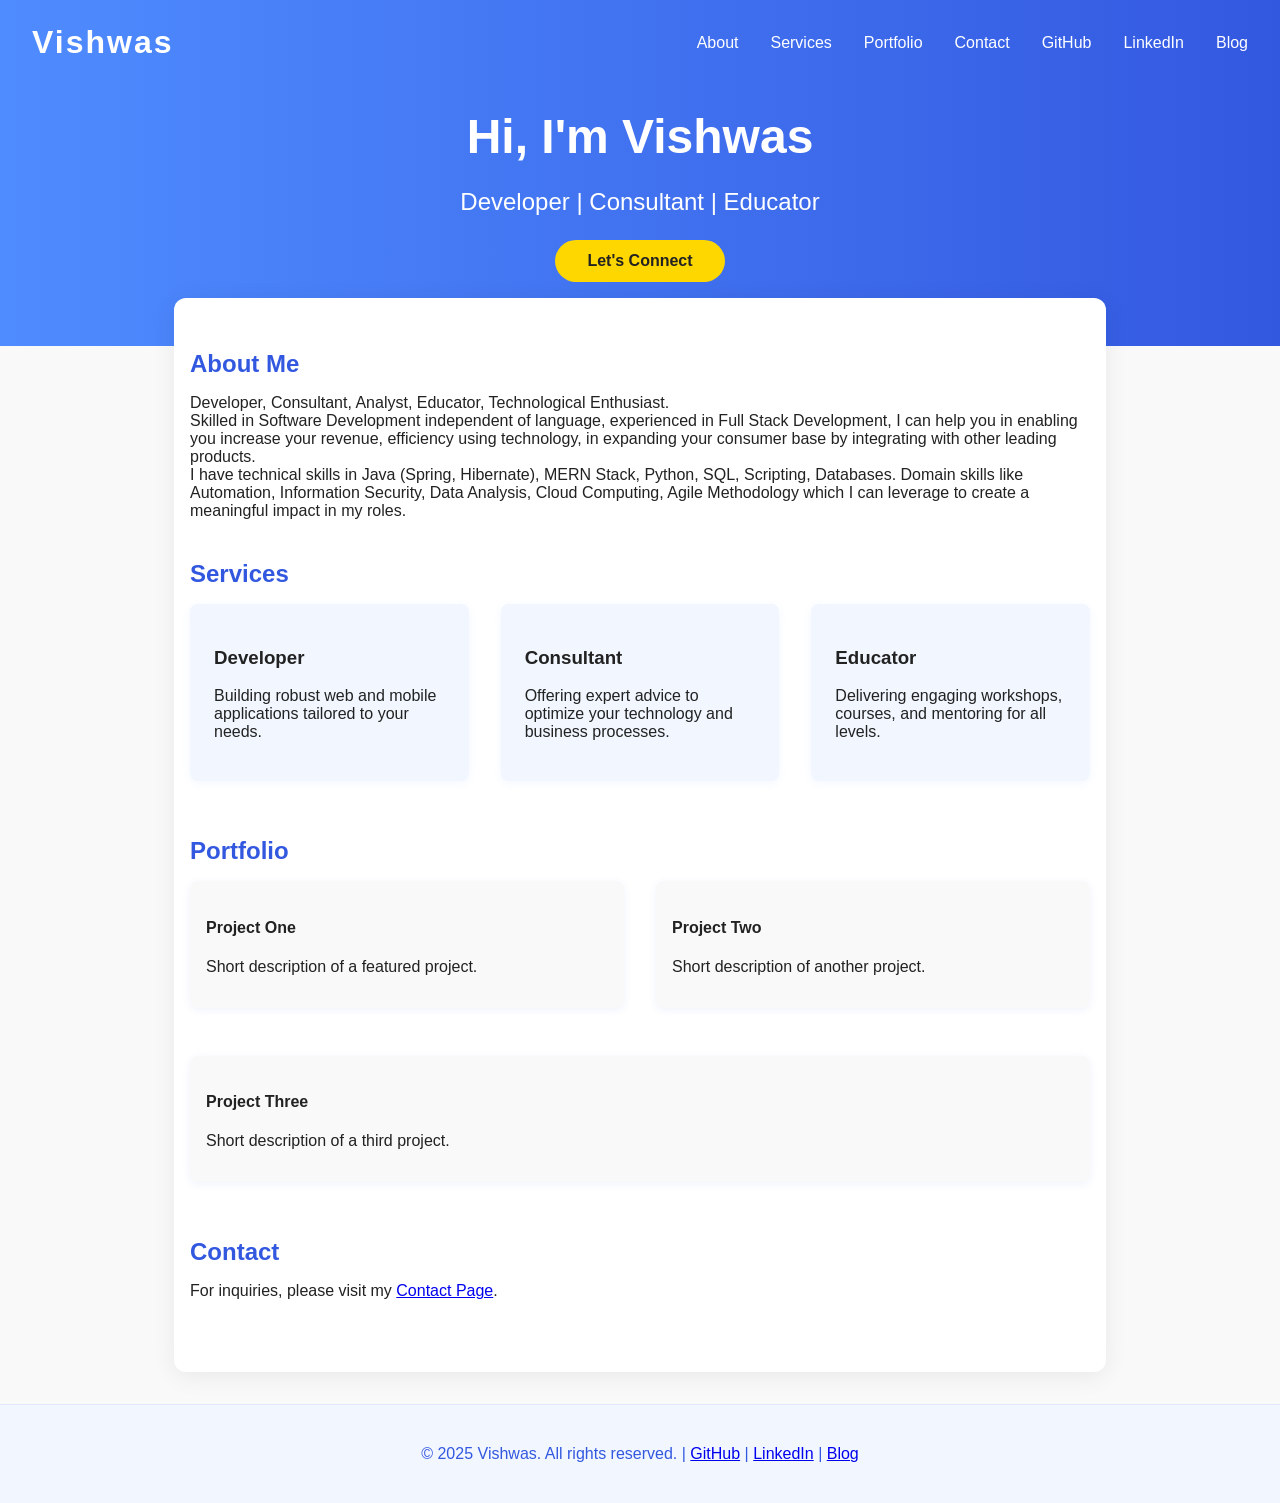
==== src/index.html @ c2779ce4 "Add initial website structure and styling for Vishwas' personal site" ====
<!DOCTYPE html>
<html lang="en">
<head>
  <meta charset="UTF-8">
  <meta name="viewport" content="width=device-width, initial-scale=1.0">
  <title>Vishwas | Developer, Consultant, Educator</title>
  <link rel="stylesheet" href="style.css">
</head>
<body>
  <header>
    <nav>
      <div class="logo">Vishwas</div>
      <ul>
        <li><a href="#about">About</a></li>
        <li><a href="#services">Services</a></li>
        <li><a href="#portfolio">Portfolio</a></li>
        <li><a href="#contact">Contact</a></li>
    <li><a href="https://github.com/vishwasks32" target="_blank" rel="noopener">GitHub</a></li>
  <li><a href="https://www.linkedin.com/in/singhvishwas/" target="_blank" rel="noopener">LinkedIn</a></li>
  <li><a href="https://singhvishwas.wordpress.com/" target="_blank" rel="noopener">Blog</a></li>
      </ul>
    </nav>
    <section class="hero">
      <h1>Hi, I'm Vishwas</h1>
      <p>Developer | Consultant | Educator</p>
      <a href="#contact" class="cta">Let's Connect</a>
    </section>
  </header>
  <main>
    <section id="about">
      <h2>About Me</h2>
  <p>Developer, Consultant, Analyst, Educator, Technological Enthusiast.<br>
Skilled in Software Development independent of language, experienced in Full Stack Development, I can help you in enabling you increase your revenue, efficiency using technology, in expanding your consumer base by integrating with other leading products.<br>
I have technical skills in Java (Spring, Hibernate), MERN Stack, Python, SQL, Scripting, Databases. Domain skills like Automation, Information Security, Data Analysis, Cloud Computing, Agile Methodology which I can leverage to create a meaningful impact in my roles.</p>
    </section>
    <section id="services">
      <h2>Services</h2>
      <div class="services-list">
        <div class="service">
          <h3>Developer</h3>
          <p>Building robust web and mobile applications tailored to your needs.</p>
        </div>
        <div class="service">
          <h3>Consultant</h3>
          <p>Offering expert advice to optimize your technology and business processes.</p>
        </div>
        <div class="service">
          <h3>Educator</h3>
          <p>Delivering engaging workshops, courses, and mentoring for all levels.</p>
        </div>
      </div>
    </section>
    <section id="portfolio">
      <h2>Portfolio</h2>
      <div class="portfolio-list">
        <div class="portfolio-item">
          <h4>Project One</h4>
          <p>Short description of a featured project.</p>
        </div>
        <div class="portfolio-item">
          <h4>Project Two</h4>
          <p>Short description of another project.</p>
        </div>
        <div class="portfolio-item">
          <h4>Project Three</h4>
          <p>Short description of a third project.</p>
        </div>
      </div>
    </section>
    <section id="contact">
      <h2>Contact</h2>
      <p>
        For inquiries, please visit my <a href="https://singhvishwas.wordpress.com/contact-me/" target="_blank" rel="noopener">Contact Page</a>.
      </p>
    </section>
  </main>
  <footer>
  <p>&copy; 2025 Vishwas. All rights reserved. | <a href="https://github.com/vishwasks32" target="_blank" rel="noopener">GitHub</a> | <a href="https://www.linkedin.com/in/singhvishwas/" target="_blank" rel="noopener">LinkedIn</a> | <a href="https://singhvishwas.wordpress.com/" target="_blank" rel="noopener">Blog</a></p>
  </footer>
  <script src="script.js"></script>
</body>
</html>
---- src/style.css ----
body {
  margin: 0;
  font-family: 'Segoe UI', Arial, sans-serif;
  background: #f9f9f9;
  color: #222;
}
header {
  background: linear-gradient(90deg, #4f8cff 0%, #3358e0 100%);
  color: #fff;
  padding-bottom: 2rem;
}
nav {
  display: flex;
  justify-content: space-between;
  align-items: center;
  padding: 1.5rem 2rem 0 2rem;
}
.logo {
  font-size: 2rem;
  font-weight: bold;
  letter-spacing: 2px;
}
nav ul {
  list-style: none;
  display: flex;
  gap: 2rem;
  margin: 0;
  padding: 0;
}
nav a {
  color: #fff;
  text-decoration: none;
  font-weight: 500;
  transition: color 0.2s;
}
nav a:hover {
  color: #ffd700;
}
.hero {
  text-align: center;
  margin: 3rem 0 2rem 0;
}
.hero h1 {
  font-size: 3rem;
  margin-bottom: 0.5rem;
}
.hero p {
  font-size: 1.5rem;
  margin-bottom: 1.5rem;
}
.cta {
  display: inline-block;
  background: #ffd700;
  color: #222;
  padding: 0.75rem 2rem;
  border-radius: 30px;
  font-weight: bold;
  text-decoration: none;
  transition: background 0.2s;
}
.cta:hover {
  background: #fff;
  color: #3358e0;
}
main {
  max-width: 900px;
  margin: 0 auto;
  padding: 2rem 1rem;
  background: #fff;
  border-radius: 12px;
  box-shadow: 0 4px 24px rgba(0,0,0,0.07);
  margin-top: -3rem;
  margin-bottom: 2rem;
}
section {
  margin-bottom: 2.5rem;
}
section h2 {
  color: #3358e0;
  margin-bottom: 1rem;
}
.services-list {
  display: flex;
  gap: 2rem;
  flex-wrap: wrap;
}
.service {
  flex: 1 1 200px;
  background: #f1f6ff;
  padding: 1.5rem;
  border-radius: 8px;
  box-shadow: 0 2px 8px rgba(79,140,255,0.07);
  margin-bottom: 1rem;
}
.portfolio-list {
  display: flex;
  gap: 2rem;
  flex-wrap: wrap;
}
.portfolio-item {
  flex: 1 1 250px;
  background: #f9f9f9;
  padding: 1rem;
  border-radius: 8px;
  box-shadow: 0 2px 8px rgba(51,88,224,0.07);
  margin-bottom: 1rem;
}
.contact-form {
  display: flex;
  flex-direction: column;
  gap: 1rem;
  max-width: 400px;
}
.contact-form input,
.contact-form textarea {
  padding: 0.75rem;
  border: 1px solid #ccd6f6;
  border-radius: 6px;
  font-size: 1rem;
  resize: none;
}
.contact-form button {
  background: #3358e0;
  color: #fff;
  border: none;
  padding: 0.75rem;
  border-radius: 6px;
  font-size: 1rem;
  font-weight: bold;
  cursor: pointer;
  transition: background 0.2s;
}
.contact-form button:hover {
  background: #4f8cff;
}
footer {
  text-align: center;
  padding: 1.5rem 0;
  background: #f1f6ff;
  color: #3358e0;
  border-top: 1px solid #e0e7ff;
  font-size: 1rem;
}
@media (max-width: 700px) {
  nav ul {
    gap: 1rem;
  }
  .services-list, .portfolio-list {
    flex-direction: column;
    gap: 1rem;
  }
  main {
    margin-top: -2rem;
    padding: 1rem 0.5rem;
  }
  .hero h1 {
    font-size: 2rem;
  }
}
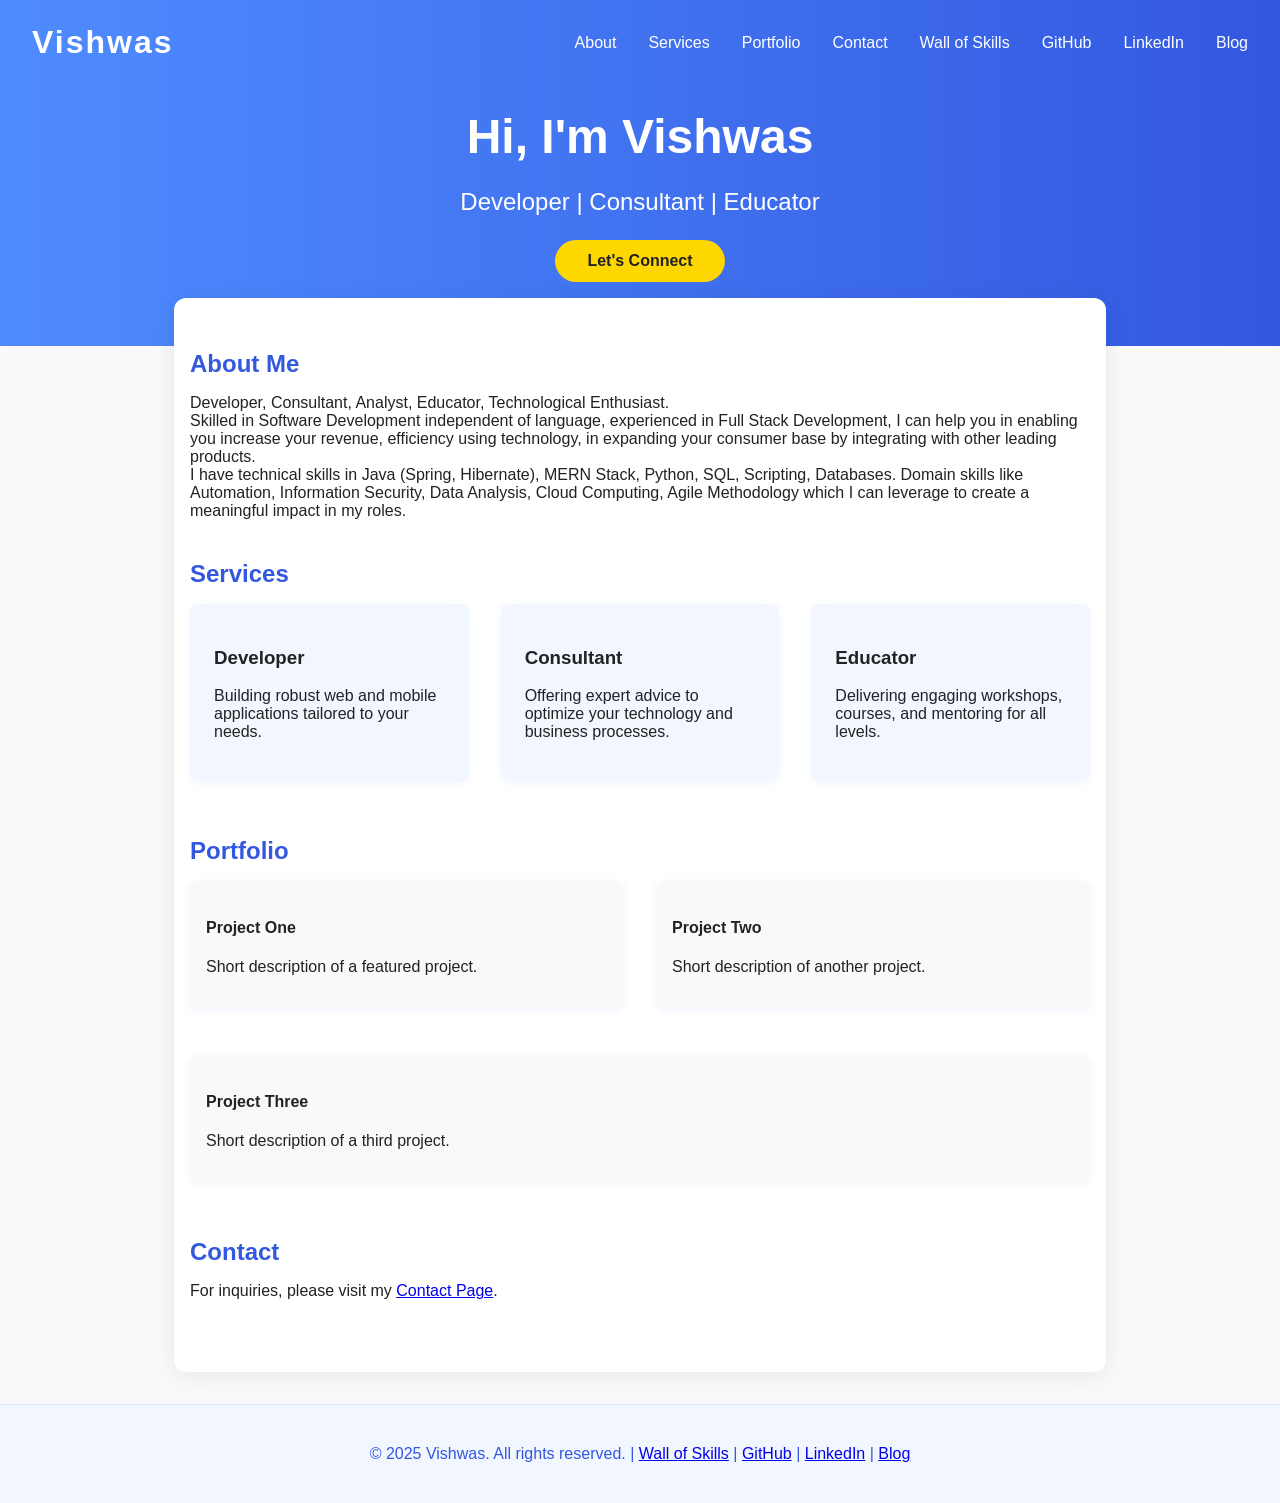
==== commit 4d83fe58: "Add new logos and update wall of skills page - Added SVG logos for Spring Boot, Subversion, Tailwind" ====
--- a/src/index.html
+++ b/src/index.html
@@ -15,6 +15,7 @@
         <li><a href="#services">Services</a></li>
         <li><a href="#portfolio">Portfolio</a></li>
         <li><a href="#contact">Contact</a></li>
+         <li><a href="wallofskills.html">Wall of Skills</a></li>
     <li><a href="https://github.com/vishwasks32" target="_blank" rel="noopener">GitHub</a></li>
   <li><a href="https://www.linkedin.com/in/singhvishwas/" target="_blank" rel="noopener">LinkedIn</a></li>
   <li><a href="https://singhvishwas.wordpress.com/" target="_blank" rel="noopener">Blog</a></li>
@@ -75,7 +76,7 @@
     </section>
   </main>
   <footer>
-  <p>&copy; 2025 Vishwas. All rights reserved. | <a href="https://github.com/vishwasks32" target="_blank" rel="noopener">GitHub</a> | <a href="https://www.linkedin.com/in/singhvishwas/" target="_blank" rel="noopener">LinkedIn</a> | <a href="https://singhvishwas.wordpress.com/" target="_blank" rel="noopener">Blog</a></p>
+    <p>&copy; 2025 Vishwas. All rights reserved. | <a href="wallofskills.html">Wall of Skills</a> | <a href="https://github.com/vishwasks32" target="_blank" rel="noopener">GitHub</a> | <a href="https://www.linkedin.com/in/singhvishwas/" target="_blank" rel="noopener">LinkedIn</a> | <a href="https://singhvishwas.wordpress.com/" target="_blank" rel="noopener">Blog</a></p>
   </footer>
   <script src="script.js"></script>
 </body>
